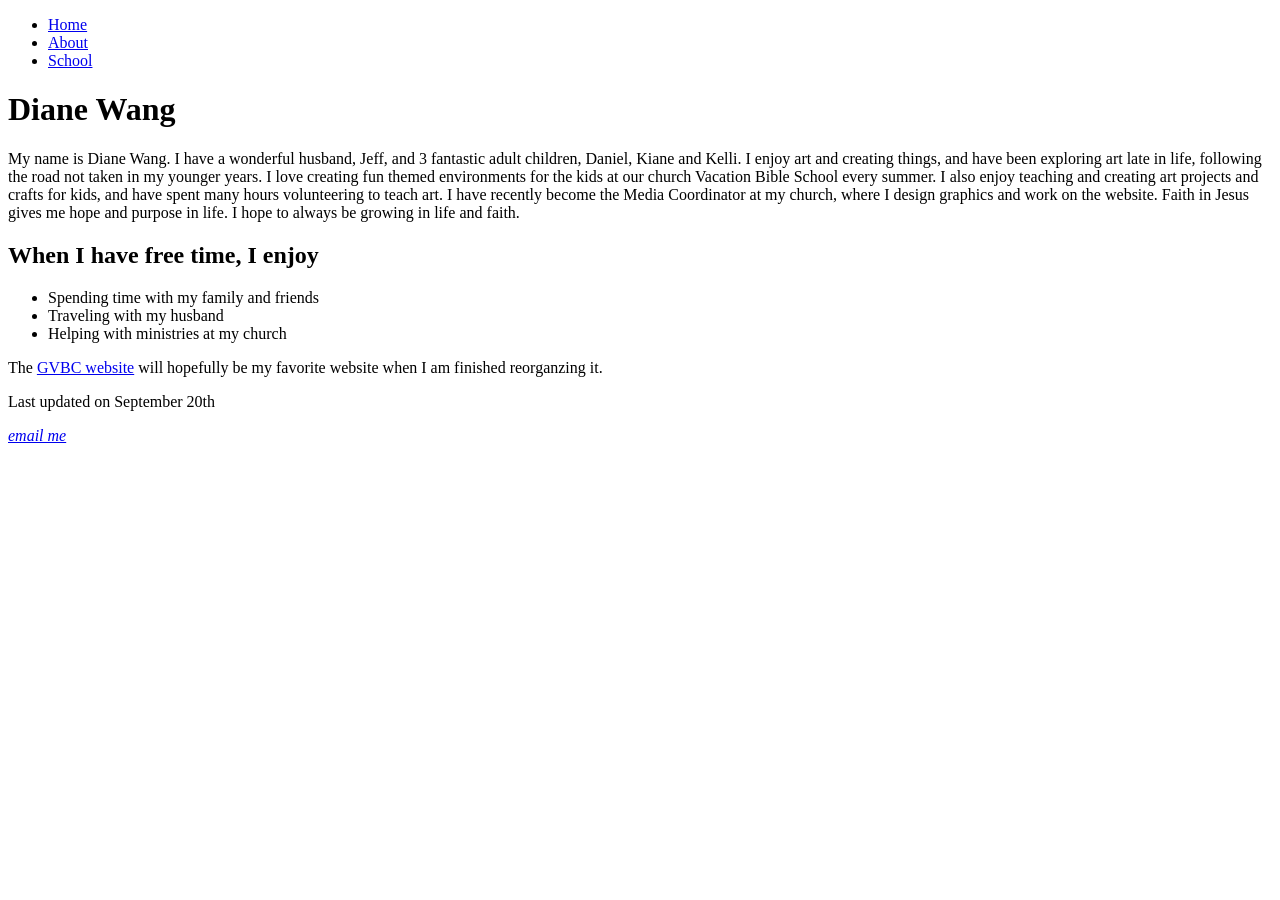
==== index.html @ 0d21e91c "Add files via upload" ====
<!DOCTYPE html>
<html lang="en">

<head>
	<meta charset="utf-8">
	<title>DW Project 1</title>
</head>

<body>
    
<nav>
    <ul>
        <li><a href="index.html">Home</a></li>
        <li><a href="about.html">About</a></li>
        <li><a href="#">School</a></li>
    </ul>
</nav>

	<header>
		<h1>Diane Wang</h1>
	</header>

	<main>
     	<p>My name is Diane Wang.  I have a wonderful husband, Jeff, and 3 fantastic adult children, Daniel, Kiane and Kelli. I enjoy art and creating things, 
        and have been exploring art late in life, following the road not taken in my younger years.  I love creating fun themed environments for the kids at our
        church Vacation Bible School every summer.  I also enjoy teaching and creating art projects and crafts for kids, and have spent many hours volunteering to 
        teach art.  I have recently become the Media Coordinator at my church, where I design graphics and work on the website.  Faith in Jesus gives me hope and 
        purpose in life.  I hope to always be growing in life and faith.</p>

        <h2>When I have free time, I enjoy</h2>

        <ul>
            <li>Spending time with my family and friends</li>
            <li>Traveling with my husband</li>
            <li>Helping with ministries at my church</li>
        </ul>

        <p>The <a href="http://www.gvbc.net/">GVBC website</a> will hopefully be my favorite website when I am finished reorganzing it.</p>
    </main>

    <footer>
        <p>Last updated on September 20th</p>
        <address>
            <a href="emailto:casimirpta@gmail.com">email me</a>
        </address>
    </footer>  

</body>
</html>
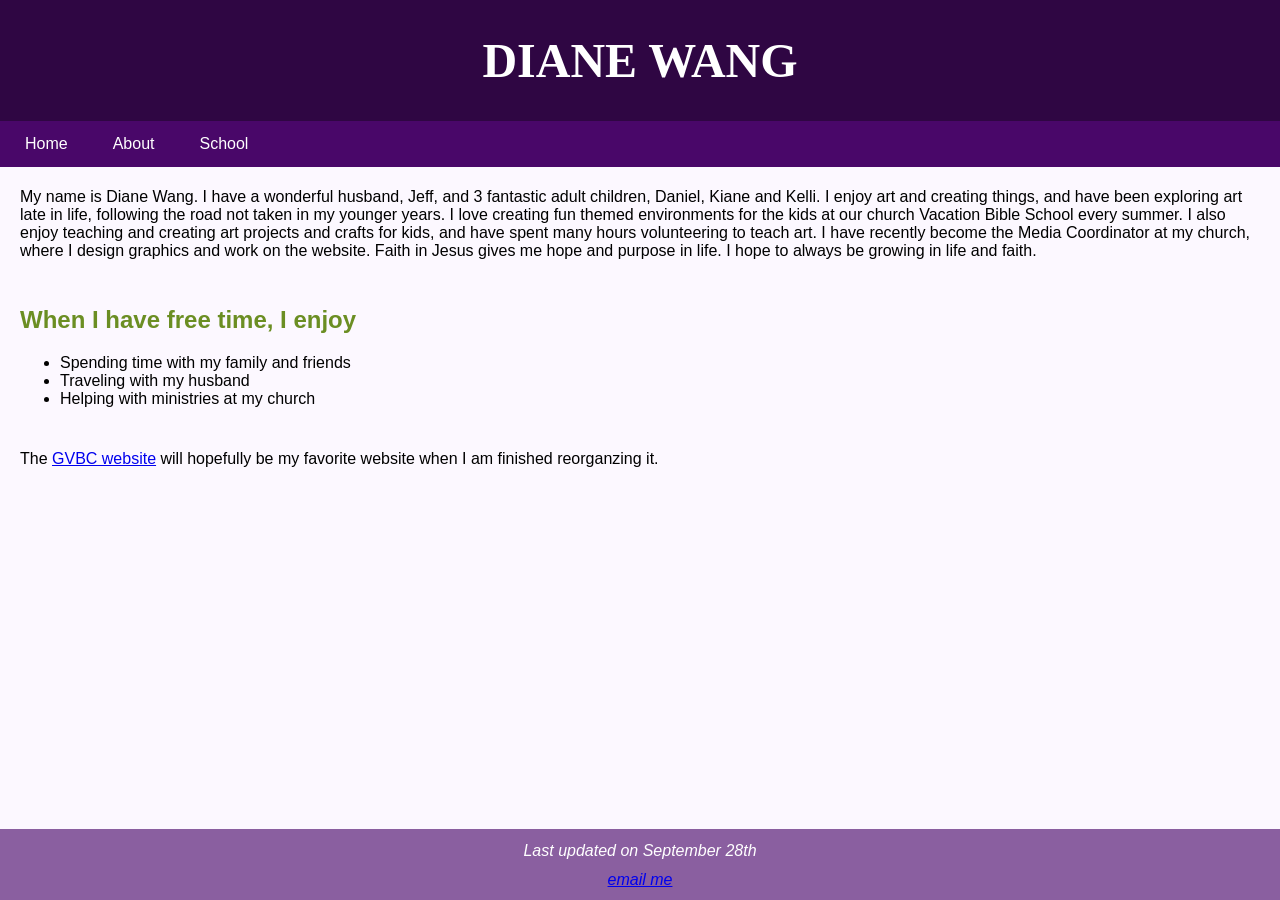
==== commit 886edc30: "Add files via upload" ====
--- a/index.html
+++ b/index.html
@@ -4,10 +4,15 @@
 <head>
 	<meta charset="utf-8">
 	<title>DW Project 1</title>
+   	<link rel="stylesheet" href="main.css">
 </head>
 
 <body>
     
+	<header>
+		<h1>DIANE WANG</h1>
+	</header>
+
 <nav>
     <ul>
         <li><a href="index.html">Home</a></li>
@@ -16,17 +21,17 @@
     </ul>
 </nav>
 
-	<header>
-		<h1>Diane Wang</h1>
-	</header>
 
 	<main>
-     	<p>My name is Diane Wang.  I have a wonderful husband, Jeff, and 3 fantastic adult children, Daniel, Kiane and Kelli. I enjoy art and creating things, 
+    <div>
+        <p>My name is Diane Wang.  I have a wonderful husband, Jeff, and 3 fantastic adult children, Daniel, Kiane and Kelli. I enjoy art and creating things, 
         and have been exploring art late in life, following the road not taken in my younger years.  I love creating fun themed environments for the kids at our
         church Vacation Bible School every summer.  I also enjoy teaching and creating art projects and crafts for kids, and have spent many hours volunteering to 
         teach art.  I have recently become the Media Coordinator at my church, where I design graphics and work on the website.  Faith in Jesus gives me hope and 
         purpose in life.  I hope to always be growing in life and faith.</p>
+    </div>   
 
+    <section>
         <h2>When I have free time, I enjoy</h2>
 
         <ul>
@@ -34,12 +39,15 @@
             <li>Traveling with my husband</li>
             <li>Helping with ministries at my church</li>
         </ul>
+    </section>
 
+    <div>
         <p>The <a href="http://www.gvbc.net/">GVBC website</a> will hopefully be my favorite website when I am finished reorganzing it.</p>
+    </div>
     </main>
 
     <footer>
-        <p>Last updated on September 20th</p>
+        <p>Last updated on September 28th</p>
         <address>
             <a href="emailto:casimirpta@gmail.com">email me</a>
         </address>
--- a/main.css
+++ b/main.css
@@ -0,0 +1,71 @@
+/* the styles for the elements */
+body {
+	margin: 0;
+    padding: 0;
+    font-family: Arial, Helvetica, sans-serif;
+    font-size: 100%;
+    background-color:rgb(252, 248, 255);
+}
+
+/* the styles for the header */
+header {
+    text-align: center;
+    background-color: rgb(47, 6, 67);
+    padding-top: 1px;
+    padding-bottom: 1px;
+}
+header h1 {
+    font-family: Georgia, 'Times New Roman', Times, serif;
+    font-size: 300%;
+    color:white;
+}
+
+main h2 {
+    font-size: 150%;
+    color:olivedrab;
+}
+
+/* the styles for the nav menu*/
+nav ul {
+    list-style-type: none;
+    margin: 0;
+    padding: 0;
+    overflow: hidden;
+    background-color: rgb(73, 7, 105);
+
+    li {
+        float: left;
+    }
+
+    li a {
+        display: block;
+        color: white;
+        text-align: center;
+        padding: 14px  20px  14px  25px;
+        text-decoration: none;
+    }
+}
+
+/* the styles for section*/
+section {
+    padding: 5px  20px  5px  20px;
+}
+
+div {
+    padding: 5px  20px  5px  20px;
+}
+
+/* the styles for footer*/
+footer {
+    position:fixed;
+    bottom: 0;
+    left: 0;
+    width: 100%;
+    background-color: rgb(138, 95, 160);
+    color:white;
+    padding-bottom: 10pt;
+    text-align: center;
+    font-style: italic;
+    line-height: 0.8;
+}
+
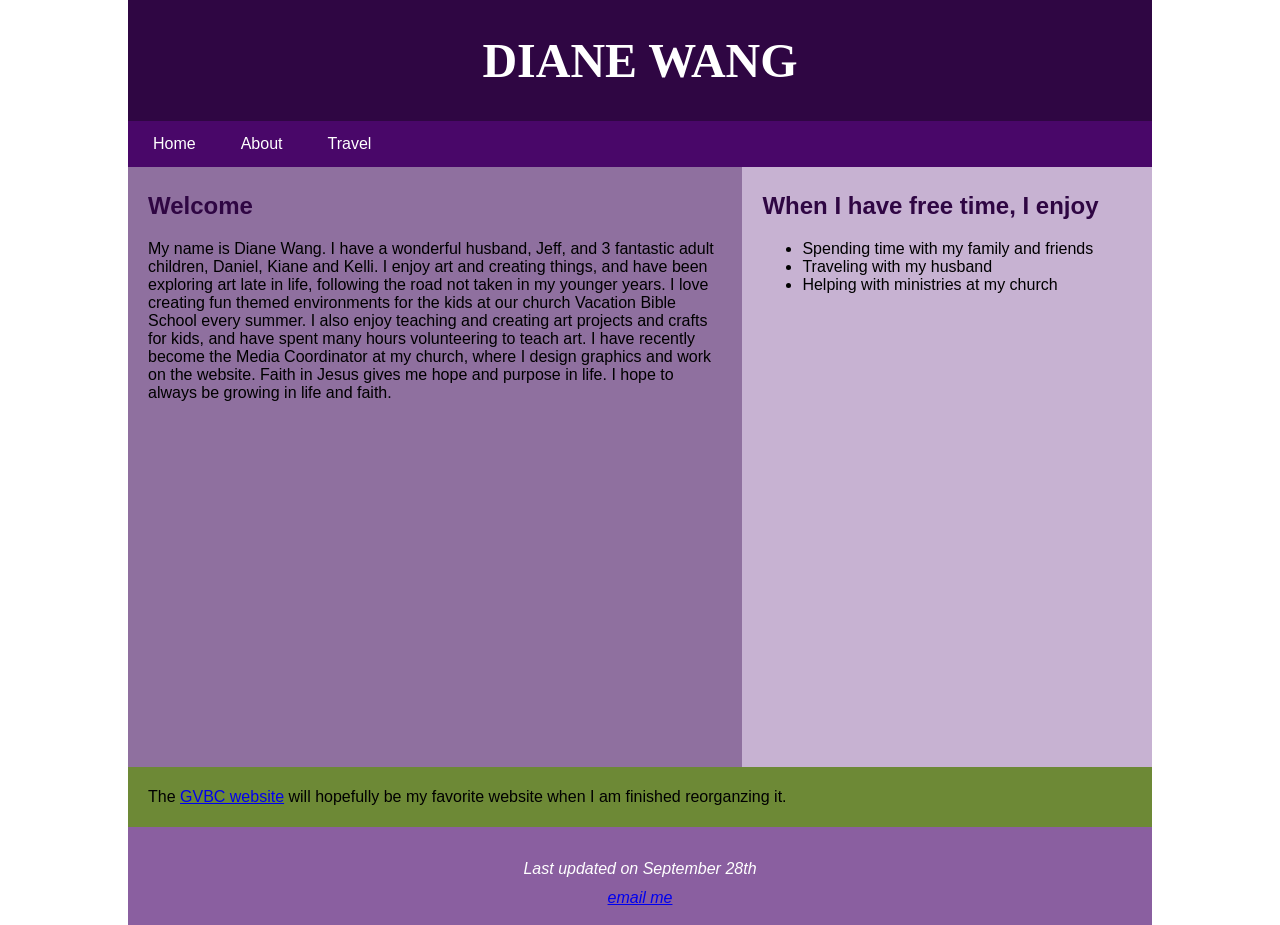
==== commit d35f86c5: "Add files via upload from alt drive" ====
--- a/index.html
+++ b/index.html
@@ -17,21 +17,21 @@
     <ul>
         <li><a href="index.html">Home</a></li>
         <li><a href="about.html">About</a></li>
-        <li><a href="#">School</a></li>
+        <li><a href="travel.html">Travel</a></li>
     </ul>
 </nav>
 
-
-	<main>
-    <div>
+<main>
+    <section>
+        <h2>Welcome</h2>
         <p>My name is Diane Wang.  I have a wonderful husband, Jeff, and 3 fantastic adult children, Daniel, Kiane and Kelli. I enjoy art and creating things, 
         and have been exploring art late in life, following the road not taken in my younger years.  I love creating fun themed environments for the kids at our
         church Vacation Bible School every summer.  I also enjoy teaching and creating art projects and crafts for kids, and have spent many hours volunteering to 
         teach art.  I have recently become the Media Coordinator at my church, where I design graphics and work on the website.  Faith in Jesus gives me hope and 
-        purpose in life.  I hope to always be growing in life and faith.</p>
-    </div>   
+        purpose in life.  I hope to always be growing in life and faith.</p>   
+    </section>
 
-    <section>
+    <aside>
         <h2>When I have free time, I enjoy</h2>
 
         <ul>
@@ -39,12 +39,12 @@
             <li>Traveling with my husband</li>
             <li>Helping with ministries at my church</li>
         </ul>
-    </section>
+    </aside>
 
     <div>
         <p>The <a href="http://www.gvbc.net/">GVBC website</a> will hopefully be my favorite website when I am finished reorganzing it.</p>
     </div>
-    </main>
+</main>
 
     <footer>
         <p>Last updated on September 28th</p>
--- a/main.css
+++ b/main.css
@@ -1,10 +1,11 @@
 /* the styles for the elements */
 body {
-	margin: 0;
+	max-width: 80%;
+    margin: auto;
     padding: 0;
     font-family: Arial, Helvetica, sans-serif;
     font-size: 100%;
-    background-color:rgb(252, 248, 255);
+    background-color:white;
 }
 
 /* the styles for the header */
@@ -22,7 +23,7 @@
 
 main h2 {
     font-size: 150%;
-    color:olivedrab;
+    color: rgb(47, 6, 67);
 }
 
 /* the styles for the nav menu*/
@@ -44,28 +45,77 @@
         padding: 14px  20px  14px  25px;
         text-decoration: none;
     }
+    li a:hover {
+        background-color: #3e524b;
+        color: white;
+    }
+}
+
+main {
+}
+
+.image-container {
+    width: 100%;
+    height: 100%;
+    object-fit: cover;
+}
+
+.clearfix::after {
+    content: "";
+    clear: both;
+    display: table;
 }
 
 /* the styles for section*/
 section {
+    width: 60%;
+    min-height:600px;
+    box-sizing: border-box;
+    background-color: rgb(143, 112, 159); 
+    padding: 5px  20px  20px  20px;
+    float: left;
+    .clearfix::after {
+        content: "";
+        clear: both;
+        display: table;
+}
+}
+
+div {
+    width: 100%;
+    box-sizing: border-box;
+    float: left;
+    background-color: rgb(109, 137, 54);;
     padding: 5px  20px  5px  20px;
 }
 
-div {
-    padding: 5px  20px  5px  20px;
+aside {
+    width: 40%;
+    min-height:600px;
+    box-sizing: border-box;
+    background-color: rgb(199, 178, 210);
+    padding:  5px  20px  20px  20px;
+    float: right;
+    .clearfix::after {
+        content: "";
+        clear: both;
+        display: table;
+}
 }
 
 /* the styles for footer*/
 footer {
-    position:fixed;
-    bottom: 0;
-    left: 0;
     width: 100%;
+    bottom: 0;  
     background-color: rgb(138, 95, 160);
     color:white;
-    padding-bottom: 10pt;
     text-align: center;
     font-style: italic;
-    line-height: 0.8;
+    line-height: 0.8; 
+    padding-top: 10pt;
+    padding: 15pt;
+    overflow: auto;
+    box-sizing: border-box;
+
 }
 
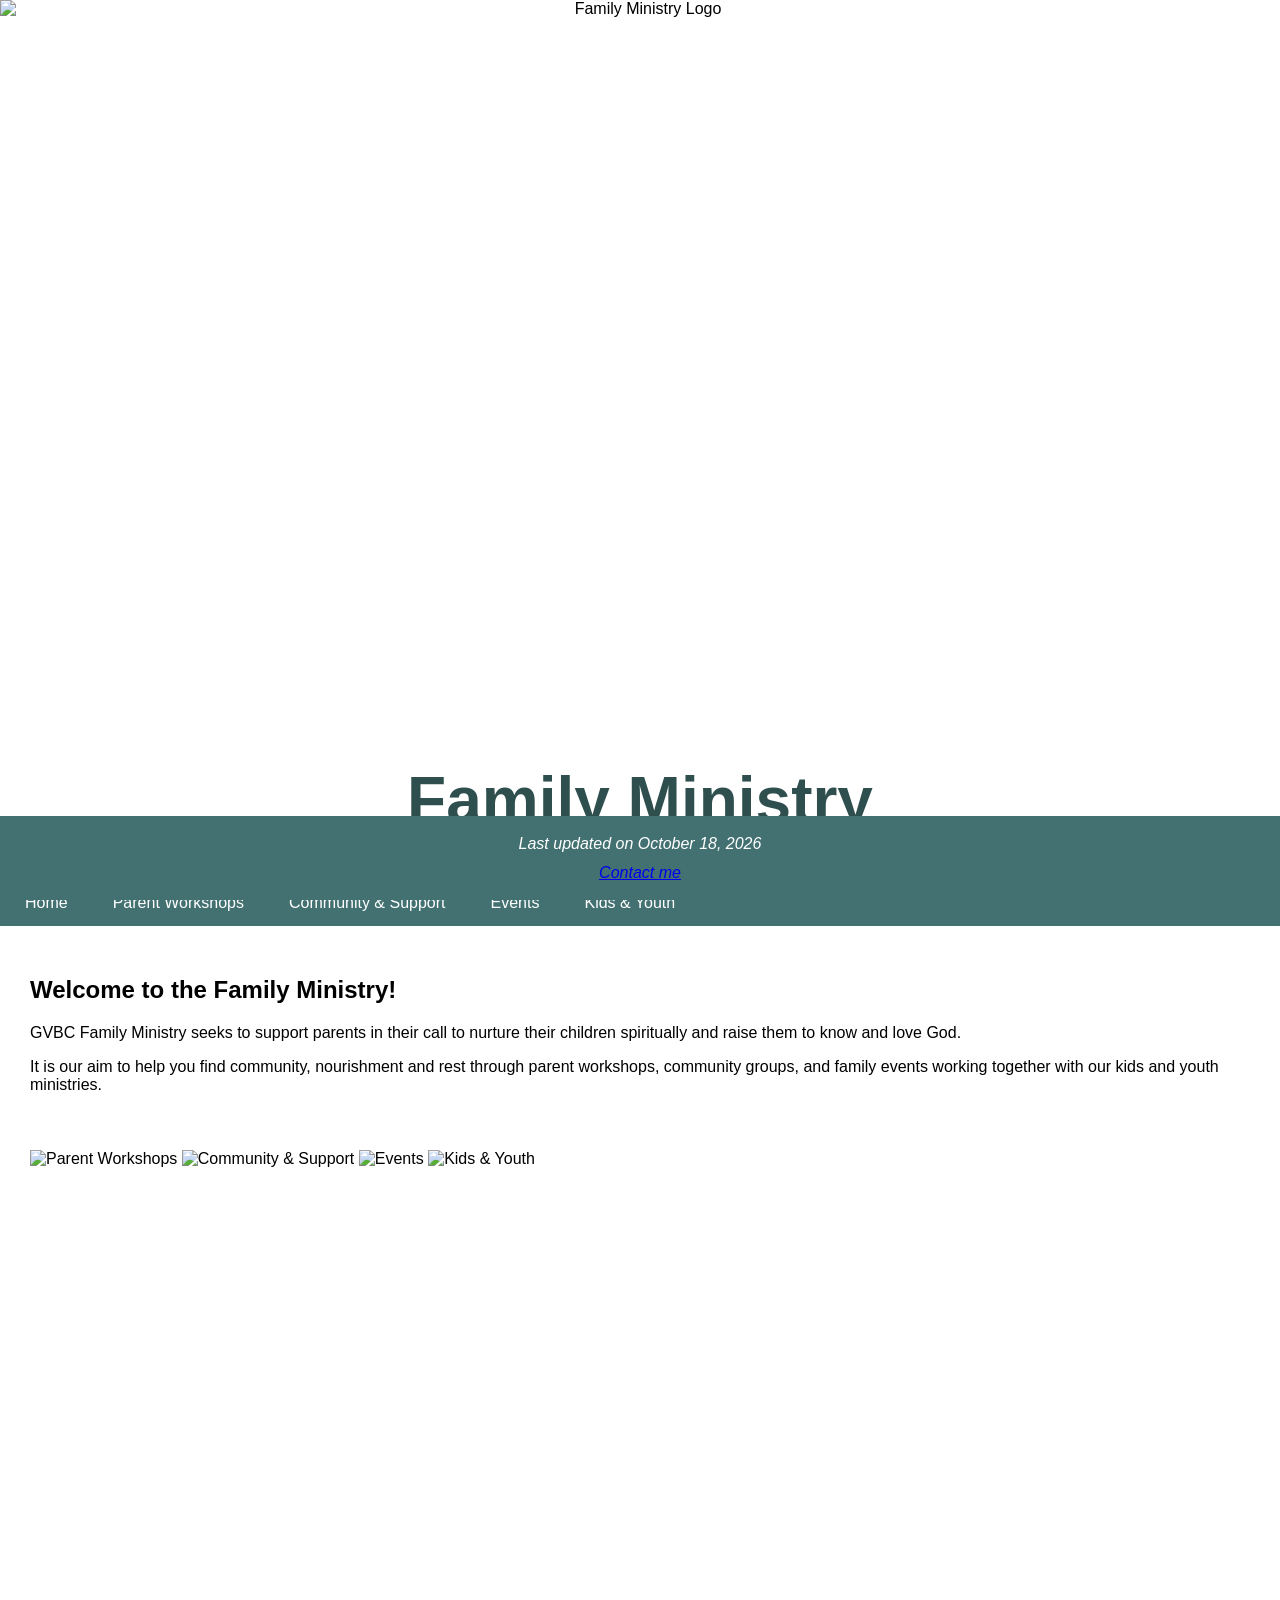
==== commit 99b74d88: "Add files via upload" ====
--- a/index.html
+++ b/index.html
@@ -3,55 +3,54 @@
 
 <head>
 	<meta charset="utf-8">
-	<title>DW Project 1</title>
+	<title>DW Project 2</title>
    	<link rel="stylesheet" href="main.css">
 </head>
 
 <body>
-    
-	<header>
-		<h1>DIANE WANG</h1>
-	</header>
+
+    <header>
+	    <img src="images/logo.png" alt="Family Ministry Logo" width="1920" height="1080">
+        <h1>Family Ministry</h1>
+    </header>
 
 <nav>
     <ul>
-        <li><a href="index.html">Home</a></li>
-        <li><a href="about.html">About</a></li>
-        <li><a href="travel.html">Travel</a></li>
+        <li><a href="home.html">Home</a></li>
+        <li><a href="#">Parent Workshops</a></li>
+        <li><a href="#">Community & Support</a></li>
+        <li><a href="#">Events</a></li>
+        <li><a href="#">Kids & Youth</a></li>
     </ul>
 </nav>
 
 <main>
     <section>
-        <h2>Welcome</h2>
-        <p>My name is Diane Wang.  I have a wonderful husband, Jeff, and 3 fantastic adult children, Daniel, Kiane and Kelli. I enjoy art and creating things, 
-        and have been exploring art late in life, following the road not taken in my younger years.  I love creating fun themed environments for the kids at our
-        church Vacation Bible School every summer.  I also enjoy teaching and creating art projects and crafts for kids, and have spent many hours volunteering to 
-        teach art.  I have recently become the Media Coordinator at my church, where I design graphics and work on the website.  Faith in Jesus gives me hope and 
-        purpose in life.  I hope to always be growing in life and faith.</p>   
+        <h2>Welcome to the Family Ministry!</h2>
+            <p>  GVBC Family Ministry seeks to support parents in their call to nurture
+                 their children spiritually and raise them to know and love God.</p>
+
+            <p>  It is our aim to help you find community, nourishment and rest through parent workshops,
+                 community groups, and family events working together with our kids and youth ministries.
+            </p> 
     </section>
 
-    <aside>
-        <h2>When I have free time, I enjoy</h2>
+    <div>
+        <img src="images/workshop.jpeg" alt="Parent Workshops">
+        <img src="images/community.jpeg" alt="Community & Support">
+        <img src="images/Events.jpeg" alt="Events">
+        <img src="images/Kids.jpeg" alt="Kids & Youth">
+    </div>
 
-        <ul>
-            <li>Spending time with my family and friends</li>
-            <li>Traveling with my husband</li>
-            <li>Helping with ministries at my church</li>
-        </ul>
-    </aside>
-
-    <div>
-        <p>The <a href="http://www.gvbc.net/">GVBC website</a> will hopefully be my favorite website when I am finished reorganzing it.</p>
-    </div>
 </main>
 
     <footer>
-        <p>Last updated on September 28th</p>
+        <p>Last updated on October 18, 2026</p>
         <address>
-            <a href="emailto:casimirpta@gmail.com">email me</a>
+            <a href="emailto:GVBCFamilyMinistry@gmail.com">Contact me</a>
         </address>
-    </footer>  
+    </footer>
+
 
 </body>
 </html>
--- a/main.css
+++ b/main.css
@@ -1,29 +1,33 @@
 /* the styles for the elements */
 body {
-	max-width: 80%;
+	max-width: 100%;
     margin: auto;
     padding: 0;
     font-family: Arial, Helvetica, sans-serif;
-    font-size: 100%;
     background-color:white;
 }
 
 /* the styles for the header */
 header {
     text-align: center;
-    background-color: rgb(47, 6, 67);
-    padding-top: 1px;
-    padding-bottom: 1px;
-}
-header h1 {
-    font-family: Georgia, 'Times New Roman', Times, serif;
-    font-size: 300%;
-    color:white;
 }
 
-main h2 {
-    font-size: 150%;
-    color: rgb(47, 6, 67);
+header img {
+    width: 100%;
+    height:auto;
+    display:block;
+    object-fit: contain;
+}
+
+header h1 {
+    font-family: Arial, Helvetica, sans-serif;
+    font-size: 400%;
+    color:darkslategray;
+}
+
+header h2 {
+        font-size: 150%;
+        color:darkolivegreen;
 }
 
 /* the styles for the nav menu*/
@@ -32,11 +36,9 @@
     margin: 0;
     padding: 0;
     overflow: hidden;
-    background-color: rgb(73, 7, 105);
+    background-color: rgb(67, 113, 113);
 
-    li {
-        float: left;
-    }
+    li {float: left;}
 
     li a {
         display: block;
@@ -45,77 +47,45 @@
         padding: 14px  20px  14px  25px;
         text-decoration: none;
     }
-    li a:hover {
-        background-color: #3e524b;
-        color: white;
-    }
 }
 
+/* the styles for the paragraph layout */
 main {
-}
-
-.image-container {
-    width: 100%;
-    height: 100%;
-    object-fit: cover;
-}
-
-.clearfix::after {
-    content: "";
-    clear: both;
-    display: table;
+    padding: 30px; 
+    min-height: 1200px;
 }
 
 /* the styles for section*/
 section {
-    width: 60%;
-    min-height:600px;
-    box-sizing: border-box;
-    background-color: rgb(143, 112, 159); 
-    padding: 5px  20px  20px  20px;
+    width: 100%;
     float: left;
-    .clearfix::after {
-        content: "";
-        clear: both;
-        display: table;
-}
+    padding-bottom: 40px;
 }
 
+
 div {
-    width: 100%;
-    box-sizing: border-box;
+    img {
+        width: 50%;
+        max-width: 300px;
+        height:auto;
+        object-fit: contain;
+    }
     float: left;
-    background-color: rgb(109, 137, 54);;
-    padding: 5px  20px  5px  20px;
+ /*   padding: 5px  20px  5px  20px; */
 }
 
-aside {
-    width: 40%;
-    min-height:600px;
-    box-sizing: border-box;
-    background-color: rgb(199, 178, 210);
-    padding:  5px  20px  20px  20px;
-    float: right;
-    .clearfix::after {
-        content: "";
-        clear: both;
-        display: table;
-}
-}
 
 /* the styles for footer*/
 footer {
+    position:fixed;
     width: 100%;
-    bottom: 0;  
-    background-color: rgb(138, 95, 160);
+    bottom: 0;
+    background-color:rgb(67, 113, 113);
     color:white;
+    padding-top: 5pt;  
+    padding-bottom: 15pt;
     text-align: center;
     font-style: italic;
-    line-height: 0.8; 
-    padding-top: 10pt;
-    padding: 15pt;
-    overflow: auto;
-    box-sizing: border-box;
-
+    line-height: 0.8;
 }
 
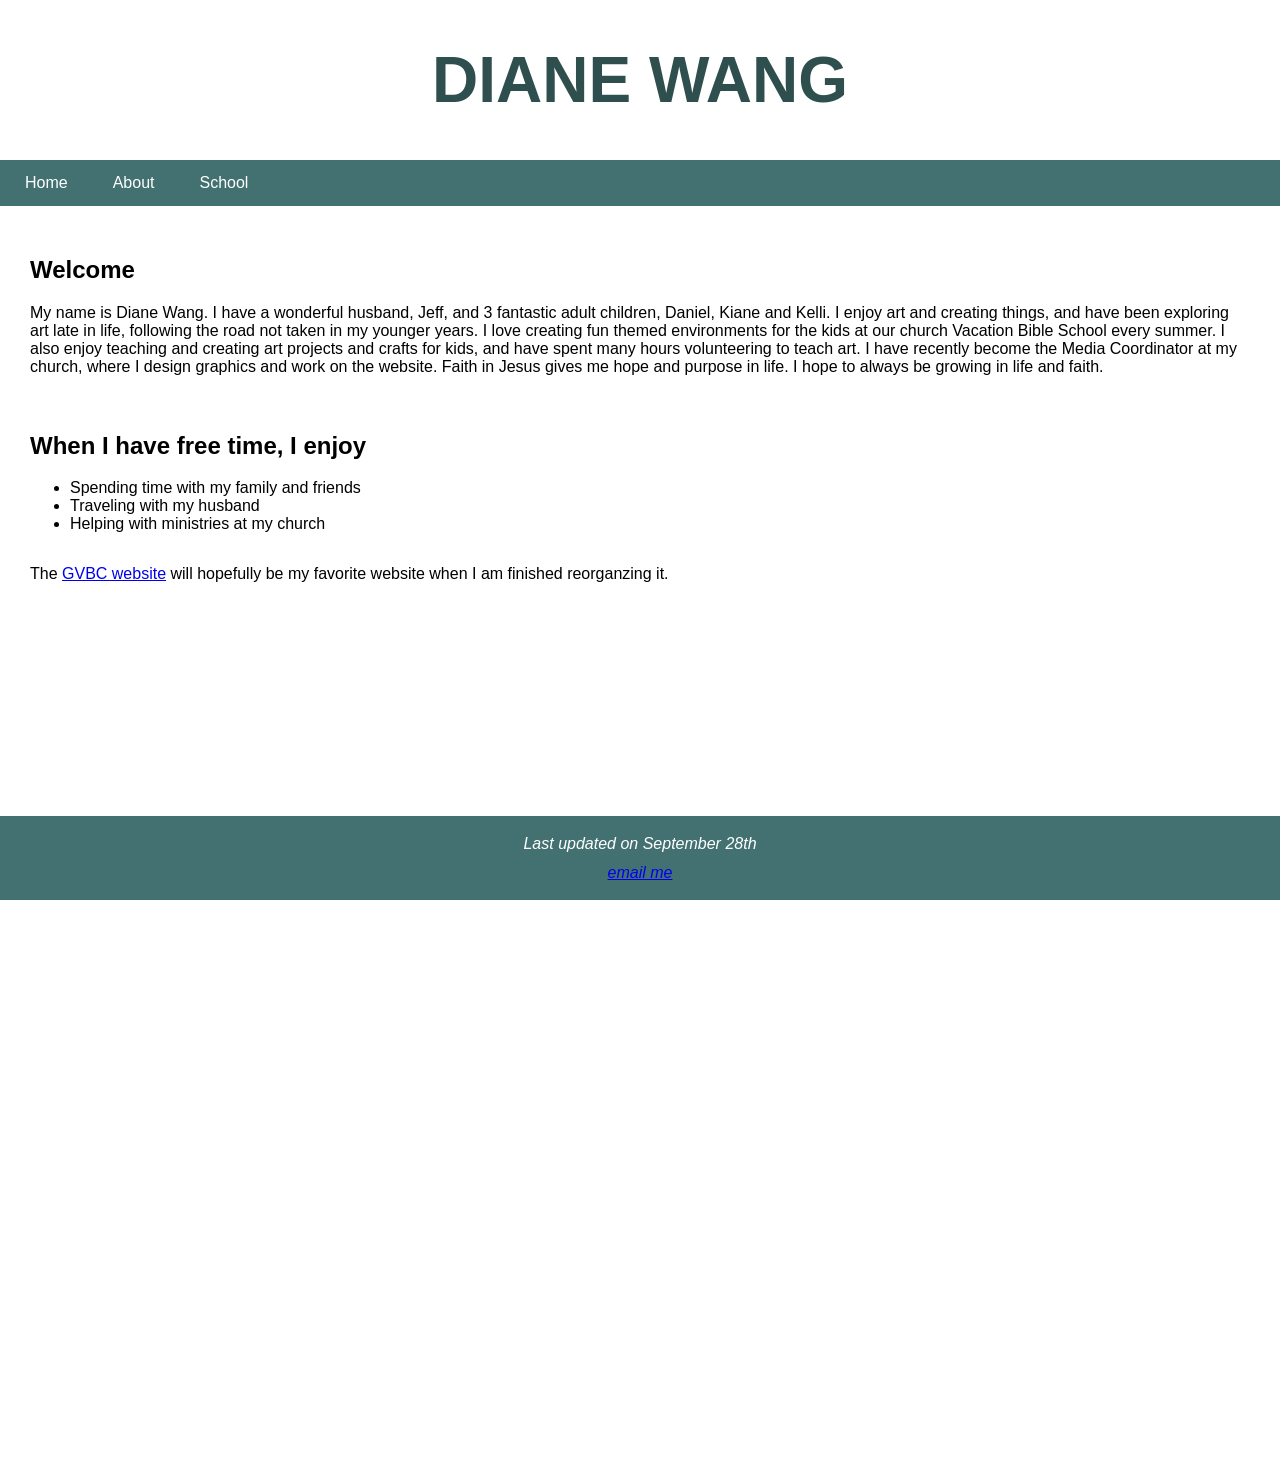
==== commit 620a9911: "Add files via upload" ====
--- a/index.html
+++ b/index.html
@@ -3,54 +3,55 @@
 
 <head>
 	<meta charset="utf-8">
-	<title>DW Project 2</title>
+	<title>DW Project 1</title>
    	<link rel="stylesheet" href="main.css">
 </head>
 
 <body>
-
-    <header>
-	    <img src="images/logo.png" alt="Family Ministry Logo" width="1920" height="1080">
-        <h1>Family Ministry</h1>
-    </header>
+    
+	<header>
+		<h1>DIANE WANG</h1>
+	</header>
 
 <nav>
     <ul>
-        <li><a href="home.html">Home</a></li>
-        <li><a href="#">Parent Workshops</a></li>
-        <li><a href="#">Community & Support</a></li>
-        <li><a href="#">Events</a></li>
-        <li><a href="#">Kids & Youth</a></li>
+        <li><a href="index.html">Home</a></li>
+        <li><a href="about.html">About</a></li>
+        <li><a href="#">School</a></li>
     </ul>
 </nav>
 
 <main>
     <section>
-        <h2>Welcome to the Family Ministry!</h2>
-            <p>  GVBC Family Ministry seeks to support parents in their call to nurture
-                 their children spiritually and raise them to know and love God.</p>
-
-            <p>  It is our aim to help you find community, nourishment and rest through parent workshops,
-                 community groups, and family events working together with our kids and youth ministries.
-            </p> 
+        <h2>Welcome</h2>
+        <p>My name is Diane Wang.  I have a wonderful husband, Jeff, and 3 fantastic adult children, Daniel, Kiane and Kelli. I enjoy art and creating things, 
+        and have been exploring art late in life, following the road not taken in my younger years.  I love creating fun themed environments for the kids at our
+        church Vacation Bible School every summer.  I also enjoy teaching and creating art projects and crafts for kids, and have spent many hours volunteering to 
+        teach art.  I have recently become the Media Coordinator at my church, where I design graphics and work on the website.  Faith in Jesus gives me hope and 
+        purpose in life.  I hope to always be growing in life and faith.</p>   
     </section>
 
+    <aside>
+        <h2>When I have free time, I enjoy</h2>
+
+        <ul>
+            <li>Spending time with my family and friends</li>
+            <li>Traveling with my husband</li>
+            <li>Helping with ministries at my church</li>
+        </ul>
+    </aside>
+
     <div>
-        <img src="images/workshop.jpeg" alt="Parent Workshops">
-        <img src="images/community.jpeg" alt="Community & Support">
-        <img src="images/Events.jpeg" alt="Events">
-        <img src="images/Kids.jpeg" alt="Kids & Youth">
+        <p>The <a href="http://www.gvbc.net/">GVBC website</a> will hopefully be my favorite website when I am finished reorganzing it.</p>
     </div>
-
 </main>
 
     <footer>
-        <p>Last updated on October 18, 2026</p>
+        <p>Last updated on September 28th</p>
         <address>
-            <a href="emailto:GVBCFamilyMinistry@gmail.com">Contact me</a>
+            <a href="emailto:casimirpta@gmail.com">email me</a>
         </address>
-    </footer>
-
+    </footer>  
 
 </body>
 </html>
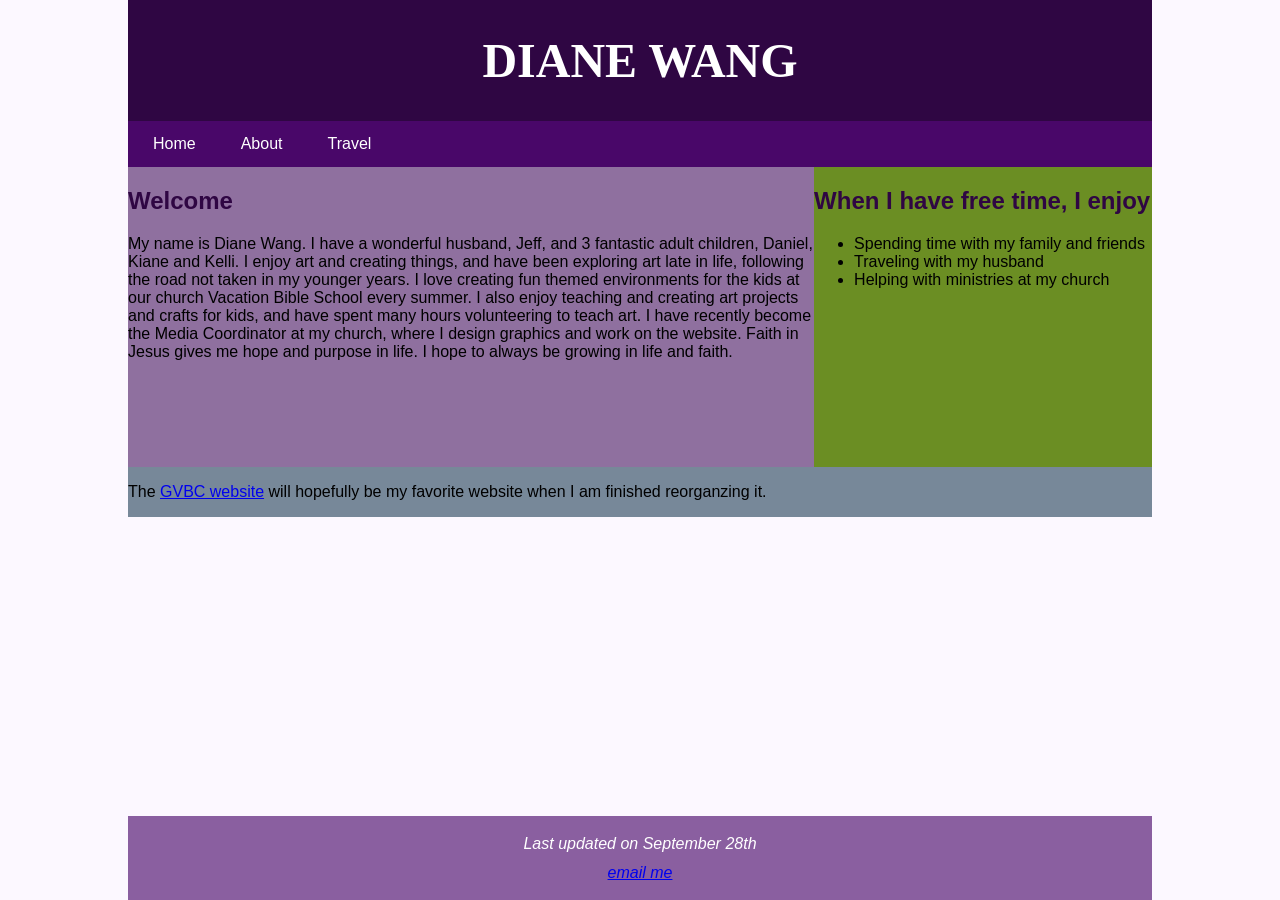
==== commit cabb1058: "Add files via upload" ====
--- a/index.html
+++ b/index.html
@@ -17,7 +17,7 @@
     <ul>
         <li><a href="index.html">Home</a></li>
         <li><a href="about.html">About</a></li>
-        <li><a href="#">School</a></li>
+        <li><a href="travel.html">Travel</a></li>
     </ul>
 </nav>
 
--- a/main.css
+++ b/main.css
@@ -1,33 +1,29 @@
 /* the styles for the elements */
 body {
-	max-width: 100%;
+	max-width: 80%;
     margin: auto;
     padding: 0;
     font-family: Arial, Helvetica, sans-serif;
-    background-color:white;
+    font-size: 100%;
+    background-color:rgb(252, 248, 255);
 }
 
 /* the styles for the header */
 header {
     text-align: center;
+    background-color: rgb(47, 6, 67);
+    padding-top: 1px;
+    padding-bottom: 1px;
+}
+header h1 {
+    font-family: Georgia, 'Times New Roman', Times, serif;
+    font-size: 300%;
+    color:white;
 }
 
-header img {
-    width: 100%;
-    height:auto;
-    display:block;
-    object-fit: contain;
-}
-
-header h1 {
-    font-family: Arial, Helvetica, sans-serif;
-    font-size: 400%;
-    color:darkslategray;
-}
-
-header h2 {
-        font-size: 150%;
-        color:darkolivegreen;
+main h2 {
+    font-size: 150%;
+    color: rgb(47, 6, 67);
 }
 
 /* the styles for the nav menu*/
@@ -36,9 +32,11 @@
     margin: 0;
     padding: 0;
     overflow: hidden;
-    background-color: rgb(67, 113, 113);
+    background-color: rgb(73, 7, 105);
 
-    li {float: left;}
+    li {
+        float: left;
+    }
 
     li a {
         display: block;
@@ -49,40 +47,41 @@
     }
 }
 
-/* the styles for the paragraph layout */
 main {
-    padding: 30px; 
-    min-height: 1200px;
 }
 
 /* the styles for section*/
 section {
+    width: 67%;
+    min-height:300px;
+    float: left;
+    background-color: rgb(143, 112, 159);
+   /* padding: 5px  20px  5px  20px; */
+}
+
+div {
     width: 100%;
     float: left;
-    padding-bottom: 40px;
-}
-
-
-div {
-    img {
-        width: 50%;
-        max-width: 300px;
-        height:auto;
-        object-fit: contain;
-    }
-    float: left;
+    background-color: lightslategray;
  /*   padding: 5px  20px  5px  20px; */
 }
 
+aside {
+    width: 33%;
+    min-height:300px;
+    float: right;
+    background-color: olivedrab;
+  /*  padding: 5px  30px  5px  20px;  */
+}
 
 /* the styles for footer*/
 footer {
     position:fixed;
-    width: 100%;
+    width: 80%;
     bottom: 0;
-    background-color:rgb(67, 113, 113);
+    background-color: rgb(138, 95, 160);
     color:white;
-    padding-top: 5pt;  
+    padding-top: 5pt;
     padding-bottom: 15pt;
     text-align: center;
     font-style: italic;
